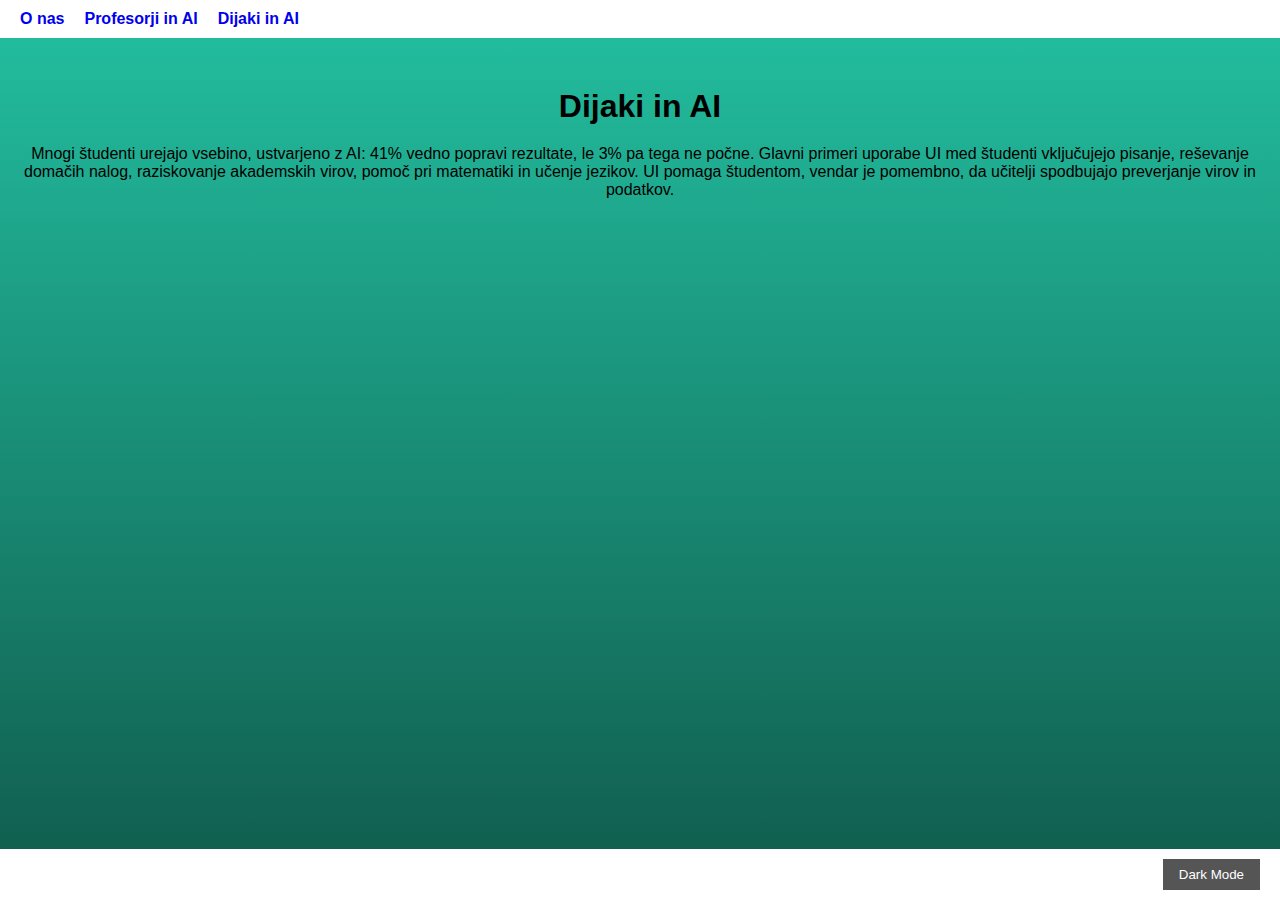
==== dijaki.html @ 96446999 "finalize??" ====
<!DOCTYPE html>
<html lang="en">
<head>
    <meta charset="UTF-8">
    <meta name="viewport" content="width=device-width, initial-scale=1.0">
    <link rel="stylesheet" href="style.css">
    <title>AI for schools</title>
</head>
<body class="container">
    <nav class="navbar">
        <ul class="nav-links">
            <li><a href="onas.html">O nas</a></li>
            <li><a href="profesorji.html">Profesorji in AI</a></li>
            <li><a href="dijaki.html">Dijaki in AI</a></li>
        </ul>
        <div class="date">
            <p id="datetime"></p>
        </div>
    </nav>

    <main class="main-content">
        <h1 class="main-title">Dijaki in AI</h1>
        <p>Mnogi študenti urejajo vsebino, ustvarjeno z AI: 41% vedno popravi rezultate, le 3% pa tega ne počne. Glavni primeri uporabe UI med študenti vključujejo pisanje, reševanje domačih nalog, raziskovanje akademskih virov, pomoč pri matematiki in učenje jezikov.
            UI pomaga študentom, vendar je pomembno, da učitelji spodbujajo preverjanje virov in podatkov. </p>
    </main>

    <footer class="footer">
        <button id="darkmode" class="footer-btn">Dark Mode</button>
    </footer>

    <script src="script.js"></script>
</body>
</html>
---- style.css ----
* {
    margin: 0;
    padding: 0;
    box-sizing: border-box;
    font-family: sans-serif;
}

body {
    background: linear-gradient(to bottom, #23C0A1, #105A4B);
    display: flex;
    flex-direction: column;
    height: 100vh;
}

body.dark-mode {
    background: linear-gradient(to bottom, #105A4B, #052c24);
    display: flex;
    flex-direction: column;
    height: 100vh;
}

.navbar {
    background-color: #ffffff;
    padding: 10px 20px;
    display: flex;
    justify-content: space-between;
    align-items: center;
}

body.dark-mode .navbar {
    background-color: #000000;
}

.nav-links {
    display: flex;
    gap: 20px;
}

.nav-links li {
    list-style: none;
}

.nav-links a {
    /* color: white; */
    text-decoration: none;
    font-weight: bold;
}

.nav-links a:hover {
    text-decoration: underline;
}

.settings-btn {
    background-color: #555;
    color: white;
    border: none;
    padding: 8px 16px;
    cursor: pointer;
}

.settings-btn:hover {
    background-color: #777;
}

.main-content {
    text-align: center;
    padding: 50px 20px;
    flex-grow: 1;
}

.main-title {
    font-size: 32px;
    margin-bottom: 20px;
}

.image-gallery {
    display: flex;
    justify-content: center;
    gap: 20px;
}

.image-gallery img {
    width: 250px;
    height: 150px;
    object-fit: cover;
    border-radius: 20px;
}

.footer {
    background-color: #ffffff;
    color: white;
    padding: 10px 20px;
    display: flex;
    justify-content: flex-end;
    align-items: center;
    gap: 10px;
}

body.dark-mode .footer {
    background-color: #000000;
}

.footer-text {
    margin-right: 10px;
}

.footer-btn {
    background-color: #555;
    color: white;
    border: none;
    padding: 8px 16px;
    cursor: pointer;
}

.footer-btn:hover {
    background-color: #777;
}
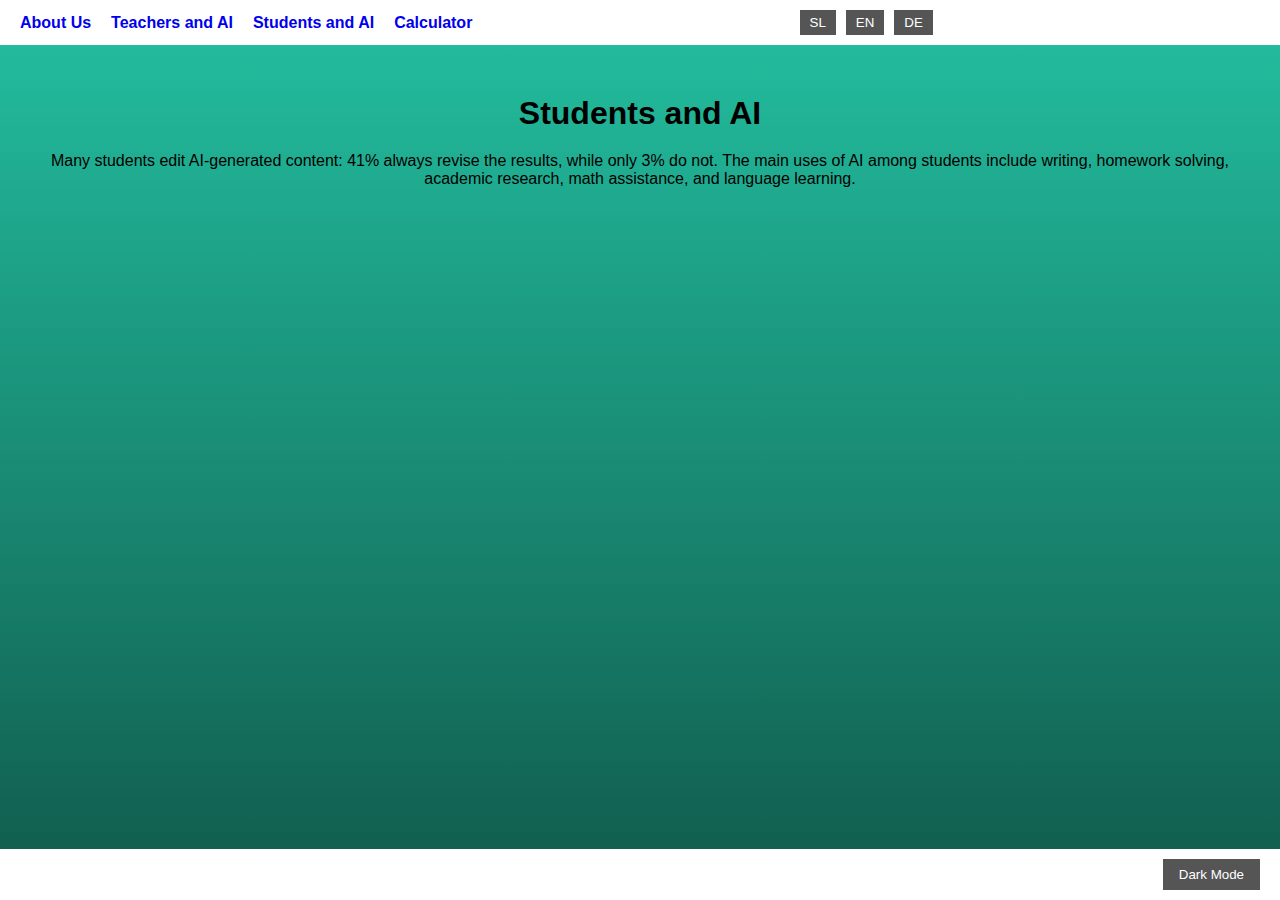
==== commit a63458cf: "Naloga 6" ====
--- a/dijaki.html
+++ b/dijaki.html
@@ -9,23 +9,29 @@
 <body class="container">
     <nav class="navbar">
         <ul class="nav-links">
-            <li><a href="onas.html">O nas</a></li>
-            <li><a href="profesorji.html">Profesorji in AI</a></li>
-            <li><a href="dijaki.html">Dijaki in AI</a></li>
+            <li><a href="onas.html" data-translate="nav-about">O nas</a></li>
+            <li><a href="profesorji.html" data-translate="nav-teachers">Profesorji in AI</a></li>
+            <li><a href="dijaki.html" data-translate="nav-students">Dijaki in AI</a></li>
+            <li><a href="kalkulator.html" data-translate="nav-calculator">Kalkulator</a></li>
         </ul>
+        <div class="language-selector">
+            <button onclick="changeLanguage('sl')" class="lang-btn">SL</button>
+            <button onclick="changeLanguage('en')" class="lang-btn">EN</button>
+            <button onclick="changeLanguage('de')" class="lang-btn">DE</button>
+        </div>
         <div class="date">
             <p id="datetime"></p>
         </div>
     </nav>
 
     <main class="main-content">
-        <h1 class="main-title">Dijaki in AI</h1>
-        <p>Mnogi študenti urejajo vsebino, ustvarjeno z AI: 41% vedno popravi rezultate, le 3% pa tega ne počne. Glavni primeri uporabe UI med študenti vključujejo pisanje, reševanje domačih nalog, raziskovanje akademskih virov, pomoč pri matematiki in učenje jezikov.
+        <h1 class="main-title" data-translate="students-title">Dijaki in AI</h1>
+        <p data-translate="students-text">Mnogi študenti urejajo vsebino, ustvarjeno z AI: 41% vedno popravi rezultate, le 3% pa tega ne počne. Glavni primeri uporabe UI med študenti vključujejo pisanje, reševanje domačih nalog, raziskovanje akademskih virov, pomoč pri matematiki in učenje jezikov.
             UI pomaga študentom, vendar je pomembno, da učitelji spodbujajo preverjanje virov in podatkov. </p>
     </main>
 
     <footer class="footer">
-        <button id="darkmode" class="footer-btn">Dark Mode</button>
+        <button id="darkmode" class="footer-btn" data-translate="dark-mode">Temni način</button>
     </footer>
 
     <script src="script.js"></script>
--- a/style.css
+++ b/style.css
@@ -115,3 +115,75 @@
 .footer-btn:hover {
     background-color: #777;
 }
+
+
+.calculator {
+    background-color: #f4f4f4;
+    border-radius: 10px;
+    padding: 20px;
+    max-width: 300px;
+    margin: 0 auto;
+}
+
+.calculator input {
+    width: 100%;
+    height: 40px;
+    margin-bottom: 10px;
+    font-size: 20px;
+    text-align: right;
+    padding: 5px;
+}
+
+.calculator-buttons {
+    display: grid;
+    grid-template-columns: repeat(4, 1fr);
+    gap: 5px;
+}
+
+.calculator-buttons button {
+    padding: 15px;
+    font-size: 18px;
+    border: none;
+    background-color: #e0e0e0;
+    cursor: pointer;
+}
+
+.calculator-buttons button:hover {
+    background-color: #d0d0d0;
+}
+
+/* Language selector styles */
+.language-selector {
+    display: flex;
+    gap: 10px;
+}
+
+.lang-btn {
+    padding: 5px 10px;
+    background-color: #555;
+    color: white;
+    border: none;
+    cursor: pointer;
+}
+
+.lang-btn:hover {
+    background-color: #777;
+}
+
+body.dark-mode .calculator {
+    background-color: #333;
+}
+
+body.dark-mode .calculator input {
+    background-color: #444;
+    color: white;
+}
+
+body.dark-mode .calculator-buttons button {
+    background-color: #555;
+    color: white;
+}
+
+body.dark-mode .calculator-buttons button:hover {
+    background-color: #666;
+}